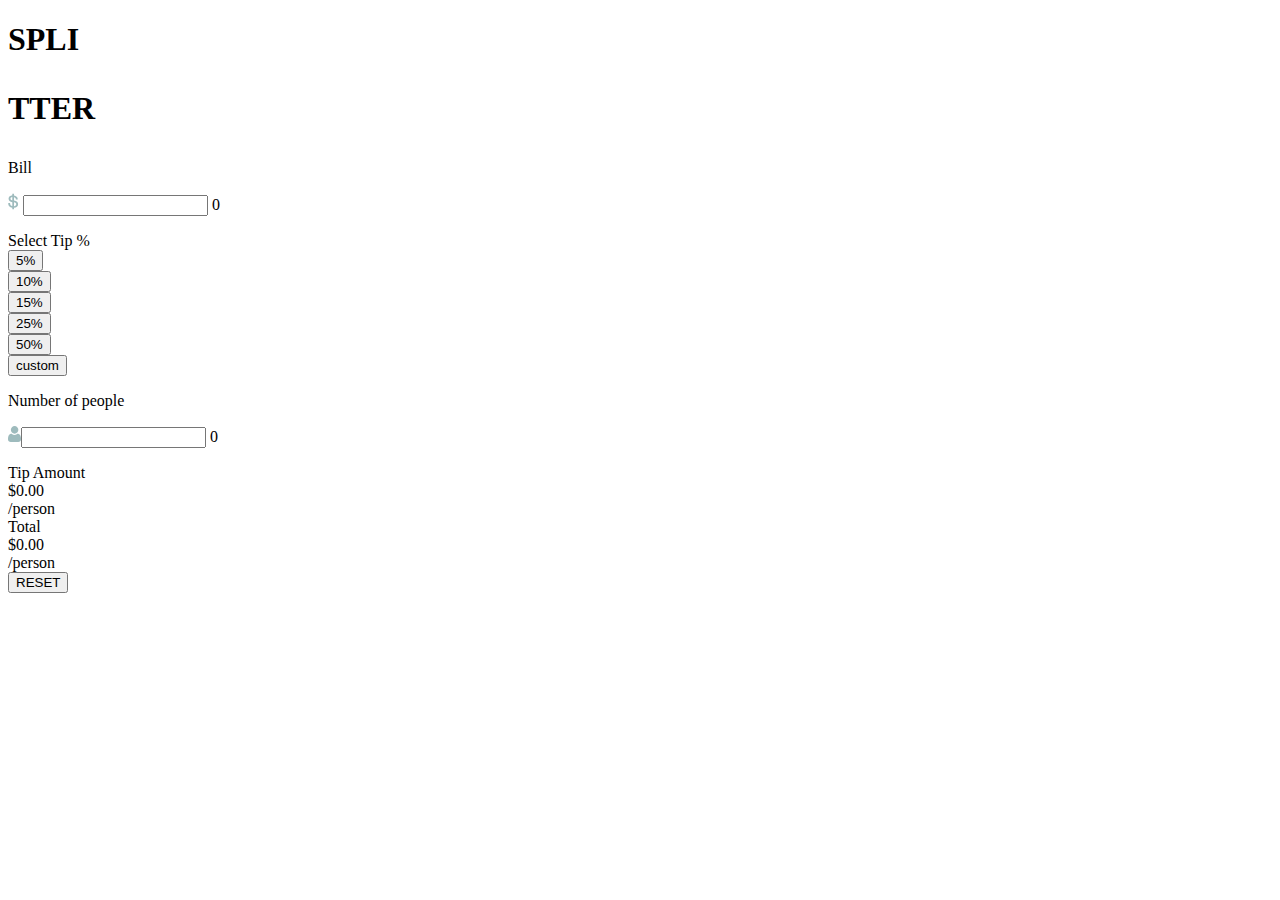
==== index.html @ 5f4f2f0f "change index.html" ====
<!DOCTYPE html>
<html lang="en">
<head>
    <meta charset="UTF-8">
    <meta http-equiv="X-UA-Compatible" content="IE=edge">
    <meta name="viewport" content="width=device-width, initial-scale=1.0">
    <link rel="stylesheet" href="style.css">
    <link rel="preconnect" href="https://fonts.googleapis.com">
<link rel="preconnect" href="https://fonts.gstatic.com" crossorigin>
<link href="https://fonts.googleapis.com/css2?family=Space+Mono:ital,wght@1,700&display=swap" rel="stylesheet">
 <title>Document</title>

</head>
<body>
    <h1>SPLI<p>TTER</p></h1>
    <div class="container">
       <div class="container-bill">
        <div class="bill"> Bill
        <p class="bill-style"> <span class="design"><svg xmlns="http://www.w3.org/2000/svg" width="11" height="17"><path fill="#9EBBBD" d="M6.016 16.328v-1.464c1.232-.08 2.22-.444 2.964-1.092.744-.648 1.116-1.508 1.116-2.58v-.144c0-.992-.348-1.772-1.044-2.34-.696-.568-1.708-.932-3.036-1.092V4.184c.56.144 1.012.4 1.356.768.344.368.516.816.516 1.344v.288h1.824v-.432c0-.448-.088-.876-.264-1.284a3.783 3.783 0 00-.744-1.116A4.251 4.251 0 007.54 2.9a5.324 5.324 0 00-1.524-.492V.872H4.288V2.36a5.532 5.532 0 00-1.416.324c-.448.168-.84.392-1.176.672-.336.28-.604.616-.804 1.008-.2.392-.3.844-.3 1.356v.144c0 .96.316 1.708.948 2.244.632.536 1.548.884 2.748 1.044v3.912c-.704-.16-1.248-.472-1.632-.936-.384-.464-.576-1.08-.576-1.848v-.288H.256v.576c0 .464.08.924.24 1.38.16.456.404.88.732 1.272.328.392.744.728 1.248 1.008s1.108.476 1.812.588v1.512h1.728zM4.288 7.424c-.688-.128-1.164-.332-1.428-.612-.264-.28-.396-.644-.396-1.092 0-.464.176-.832.528-1.104.352-.272.784-.448 1.296-.528v3.336zm1.728 5.712V9.344c.768.128 1.328.328 1.68.6.352.272.528.688.528 1.248 0 .544-.196.984-.588 1.32-.392.336-.932.544-1.62.624z"/></svg></span>
    <input type="number" name="" id="container-bill2" > <span class="design2">0</span></div>
        </p>
            <div class="bill-style2"> Select  Tip %</div>
            <div> <button class="button1">5%</button></div>
            <div><button class="button2">10%</button></div>
            <div><button class="button3" >15%</button></div>
            <div><button class="button4" >25%</button></div>
            <div><button class="button5" >50%</button></div>
            <div><button class="button6" >custom</button></div>
            <div class="o"></div>
            <div class="container-button-2">
                <p class="y">Number of people
            <div> <span><svg xmlns="http://www.w3.org/2000/svg" width="13" class="img" height="16"><path fill="#9EBBBD" d="M9.573 7.729c.406 0 .784.07 1.126.209.342.14.639.33.881.569.232.227.438.503.614.82a5.1 5.1 0 01.407.949c.097.312.178.654.242 1.016.062.359.105.699.126 1.011.02.307.031.624.031.945 0 .836-.259 1.512-.768 2.01-.504.492-1.17.742-1.98.742H2.748c-.81 0-1.477-.25-1.98-.742C.259 14.76 0 14.084 0 13.248c0-.322.01-.64.032-.945.02-.312.063-.652.126-1.01.063-.363.144-.705.242-1.017.1-.323.238-.643.407-.948.176-.318.382-.594.613-.821.243-.238.54-.43.882-.57.342-.138.72-.208 1.125-.208.16 0 .313.067.61.265.183.123.397.264.636.421.204.134.48.259.822.372.333.11.671.167 1.005.167a3.19 3.19 0 001.006-.167c.341-.113.618-.238.822-.372l.636-.42c.296-.2.45-.266.61-.266zM6.598 0C7.63 0 8.522.38 9.252 1.129s1.1 1.666 1.1 2.724c0 1.06-.37 1.976-1.1 2.725-.73.75-1.623 1.13-2.654 1.13-1.03 0-1.924-.38-2.653-1.13-.73-.749-1.1-1.666-1.1-2.725 0-1.058.37-1.975 1.1-2.724C4.675.379 5.567 0 6.598 0z"/></svg></span><input type="number"  id="bill2">
                <span class="img2">0</span></p>
            </div>
            </div>
       </div>
    <div class="container-bill-2">
        
        <div class="t2">Tip Amount </div> <div class="span">$0.00</div> <div class="person2">/<span class="a"></span>person</div>
       
       <div class="container-2-input">
        
   
        <div class="t1">Total</div> <div class="span2">$0.00</div> <div class="person1">/<span class="a"></span>person</div>
       </div>
       <div> <button class="btn7">RESET</button></div>
       </div>
       </p>
    </div>
   </div>
 </div>

    </div>
</body>
</html>
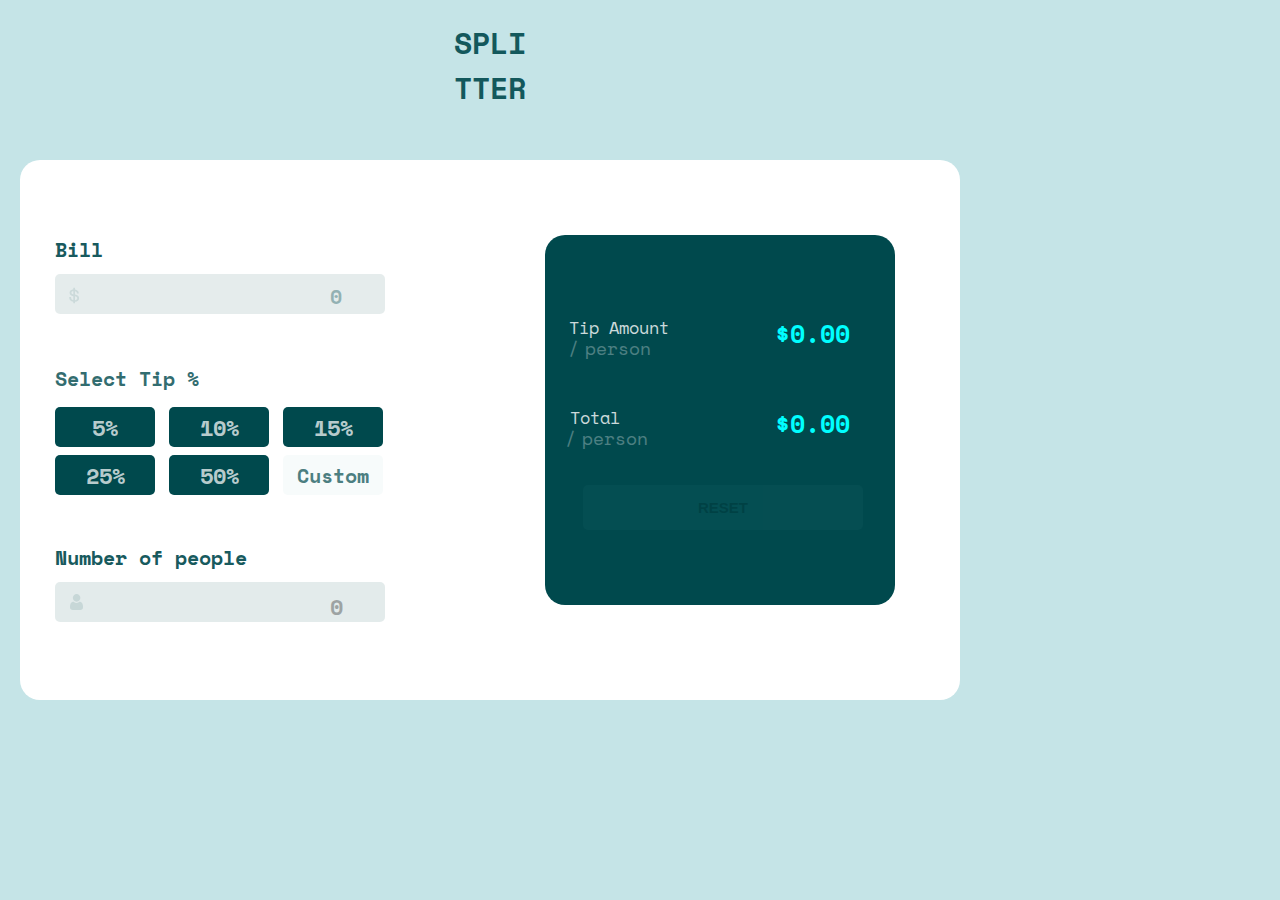
==== commit 302c2442: "commit message" ====
--- a/index.html
+++ b/index.html
@@ -4,19 +4,18 @@
     <meta charset="UTF-8">
     <meta http-equiv="X-UA-Compatible" content="IE=edge">
     <meta name="viewport" content="width=device-width, initial-scale=1.0">
-    <link rel="stylesheet" href="style.css">
+    <link rel="stylesheet" href="./style.css">
     <link rel="preconnect" href="https://fonts.googleapis.com">
 <link rel="preconnect" href="https://fonts.gstatic.com" crossorigin>
 <link href="https://fonts.googleapis.com/css2?family=Space+Mono:ital,wght@1,700&display=swap" rel="stylesheet">
  <title>Document</title>
-
 </head>
 <body>
-    <h1>SPLI<p>TTER</p></h1>
+    <h1>SPLI<p>TTER</p></h1> 
     <div class="container">
        <div class="container-bill">
         <div class="bill"> Bill
-        <p class="bill-style"> <span class="design"><svg xmlns="http://www.w3.org/2000/svg" width="11" height="17"><path fill="#9EBBBD" d="M6.016 16.328v-1.464c1.232-.08 2.22-.444 2.964-1.092.744-.648 1.116-1.508 1.116-2.58v-.144c0-.992-.348-1.772-1.044-2.34-.696-.568-1.708-.932-3.036-1.092V4.184c.56.144 1.012.4 1.356.768.344.368.516.816.516 1.344v.288h1.824v-.432c0-.448-.088-.876-.264-1.284a3.783 3.783 0 00-.744-1.116A4.251 4.251 0 007.54 2.9a5.324 5.324 0 00-1.524-.492V.872H4.288V2.36a5.532 5.532 0 00-1.416.324c-.448.168-.84.392-1.176.672-.336.28-.604.616-.804 1.008-.2.392-.3.844-.3 1.356v.144c0 .96.316 1.708.948 2.244.632.536 1.548.884 2.748 1.044v3.912c-.704-.16-1.248-.472-1.632-.936-.384-.464-.576-1.08-.576-1.848v-.288H.256v.576c0 .464.08.924.24 1.38.16.456.404.88.732 1.272.328.392.744.728 1.248 1.008s1.108.476 1.812.588v1.512h1.728zM4.288 7.424c-.688-.128-1.164-.332-1.428-.612-.264-.28-.396-.644-.396-1.092 0-.464.176-.832.528-1.104.352-.272.784-.448 1.296-.528v3.336zm1.728 5.712V9.344c.768.128 1.328.328 1.68.6.352.272.528.688.528 1.248 0 .544-.196.984-.588 1.32-.392.336-.932.544-1.62.624z"/></svg></span>
+        <p> <span class="design"><svg xmlns="http://www.w3.org/2000/svg" width="11" height="17"><path fill="#9EBBBD" d="M6.016 16.328v-1.464c1.232-.08 2.22-.444 2.964-1.092.744-.648 1.116-1.508 1.116-2.58v-.144c0-.992-.348-1.772-1.044-2.34-.696-.568-1.708-.932-3.036-1.092V4.184c.56.144 1.012.4 1.356.768.344.368.516.816.516 1.344v.288h1.824v-.432c0-.448-.088-.876-.264-1.284a3.783 3.783 0 00-.744-1.116A4.251 4.251 0 007.54 2.9a5.324 5.324 0 00-1.524-.492V.872H4.288V2.36a5.532 5.532 0 00-1.416.324c-.448.168-.84.392-1.176.672-.336.28-.604.616-.804 1.008-.2.392-.3.844-.3 1.356v.144c0 .96.316 1.708.948 2.244.632.536 1.548.884 2.748 1.044v3.912c-.704-.16-1.248-.472-1.632-.936-.384-.464-.576-1.08-.576-1.848v-.288H.256v.576c0 .464.08.924.24 1.38.16.456.404.88.732 1.272.328.392.744.728 1.248 1.008s1.108.476 1.812.588v1.512h1.728zM4.288 7.424c-.688-.128-1.164-.332-1.428-.612-.264-.28-.396-.644-.396-1.092 0-.464.176-.832.528-1.104.352-.272.784-.448 1.296-.528v3.336zm1.728 5.712V9.344c.768.128 1.328.328 1.68.6.352.272.528.688.528 1.248 0 .544-.196.984-.588 1.32-.392.336-.932.544-1.62.624z"/></svg></span>
     <input type="number" name="" id="container-bill2" > <span class="design2">0</span></div>
         </p>
             <div class="bill-style2"> Select  Tip %</div>
@@ -26,11 +25,11 @@
             <div><button class="button4" >25%</button></div>
             <div><button class="button5" >50%</button></div>
             <div><button class="button6" >custom</button></div>
-            <div class="o"></div>
+            
             <div class="container-button-2">
                 <p class="y">Number of people
             <div> <span><svg xmlns="http://www.w3.org/2000/svg" width="13" class="img" height="16"><path fill="#9EBBBD" d="M9.573 7.729c.406 0 .784.07 1.126.209.342.14.639.33.881.569.232.227.438.503.614.82a5.1 5.1 0 01.407.949c.097.312.178.654.242 1.016.062.359.105.699.126 1.011.02.307.031.624.031.945 0 .836-.259 1.512-.768 2.01-.504.492-1.17.742-1.98.742H2.748c-.81 0-1.477-.25-1.98-.742C.259 14.76 0 14.084 0 13.248c0-.322.01-.64.032-.945.02-.312.063-.652.126-1.01.063-.363.144-.705.242-1.017.1-.323.238-.643.407-.948.176-.318.382-.594.613-.821.243-.238.54-.43.882-.57.342-.138.72-.208 1.125-.208.16 0 .313.067.61.265.183.123.397.264.636.421.204.134.48.259.822.372.333.11.671.167 1.005.167a3.19 3.19 0 001.006-.167c.341-.113.618-.238.822-.372l.636-.42c.296-.2.45-.266.61-.266zM6.598 0C7.63 0 8.522.38 9.252 1.129s1.1 1.666 1.1 2.724c0 1.06-.37 1.976-1.1 2.725-.73.75-1.623 1.13-2.654 1.13-1.03 0-1.924-.38-2.653-1.13-.73-.749-1.1-1.666-1.1-2.725 0-1.058.37-1.975 1.1-2.724C4.675.379 5.567 0 6.598 0z"/></svg></span><input type="number"  id="bill2">
-                <span class="img2">0</span></p>
+             <span class="img2">0</span></p>
             </div>
             </div>
        </div>
--- a/style.css
+++ b/style.css
@@ -0,0 +1,612 @@
+*{padding: 0;
+    margin: 0;
+}
+#container-bill2:focus,#bill2:focus{
+  
+    border: 3.5px solid hsl(180, 100%, 50%);
+    background-color:white;
+    color: hsl(183, 100%, 15%);
+    opacity: 100%;
+    
+}
+.button5:hover,.btn7:hover,.button6:hover,.button1:hover,.button2:hover,.button3:hover,.button4:hover{
+    background-color: hsl(180, 100%, 50%);
+    color:hsl(183, 100%, 15%);}
+
+#bill2[type=number]::-webkit-inner-spin-button,
+#bill2[type=number]::-webkit-outer-spin-button {
+    -webkit-apperance:none ;
+    -moz-appearance: none;
+     margin: 0;}
+
+.button1:focus,.button2:focus,.button3:focus,.button4:focus,.button5:focus,.button6:focus,.btn7:focus{
+    background-color: hsl(180, 100%, 50%);
+    opacity: 100%;
+    color: hsl(183, 100%, 15%);
+    border: none;
+    display: block;
+}
+
+body{
+    
+    background-color:hsl(185, 41%, 84%);
+    width: fit-content;
+    display: block;
+    height: fit-content;
+font-Weight: 500;
+Font-size: 24px;
+font-family:'Space Mono', monospace;
+padding: 20px
+;}
+.container{
+background-color:white;
+width: 900px;
+display: block;
+height: 500px;
+border: none;
+margin:0 auto;
+border-radius: 20px;
+padding: 20px;}   
+                          
+.container-bill{
+height: 500px;
+
+border: none;
+margin: 0 auto;
+width: 400px;
+padding: 5px;
+border-radius: 20px;
+display:inline-block;  
+position: relative;}
+
+   
+#bill2   {
+
+
+    position: relative;
+    height: 40px;
+    width: 330px;
+    font-weight: 900;
+    font-size: 24px;
+    text-align: end;
+    color: hsl(183, 100%, 15%);
+    border-radius: 5px;
+                background-color:hsla(180, 15%, 78%, 0.423) ;
+                border: none;
+                outline: none;  
+          
+          
+    }  
+#container-bill2{
+position: relative;
+height: 40px;
+font-weight: 900;
+font-size: 24px;
+text-align: end;
+color: hsl(183, 100%, 15%);
+border-radius: 5px;
+            width: 330px;
+            margin-top: 10px;
+            background-color:hsla(180, 15%, 78%, 0.423) ;
+            border: none;
+            outline: none;  
+      
+      
+}
+          
+    
+h1{
+    margin-bottom: 50px;
+    font-weight: 600;
+    text-align: center;
+    opacity: 90%;
+    color: hsl(183, 100%, 15%);
+    font-size: 30px;
+}
+.img{
+    position: absolute;
+    margin-top: 12px;
+    opacity: 50%;
+    left:15px;
+}
+.img2{position: absolute;
+left:275px;
+font-weight: 900;
+font-size: 22px;
+margin-top: 8px;
+opacity: 30%;}
+
+.design{
+position: absolute;
+margin-top:18px;
+left: 29px;
+opacity: 50%;
+}
+.design2{
+position: absolute;
+left: 290px;
+margin-top: 18px;
+opacity: 40%;
+}
+
+
+.bill-style2{
+margin-top: 50px;
+margin-left: 10px;
+    margin-bottom: 10px;
+    font-weight: bolder;
+    opacity: 80%;
+    color:  hsl(183, 100%, 15%);
+    font-size:20px ;
+}
+
+.bill{
+    margin-top: 50px;
+    margin-left: 10px;
+    font-size: 20px;
+    font-weight: 900;
+    opacity: 90%;
+    color:  hsl(183, 100%, 15%);
+}
+
+.button1, .button2{
+margin: 4px;
+float: left;
+width: 100px;
+position: relative;
+margin-left: 10px;
+height: 40px;
+font-size: 22px;
+font-weight: 900;
+font-family: 'Space Mono', monospace;
+background:hsl(183, 100%, 15%);
+color: rgba(255, 255, 255, 0.736);
+border: none;
+border-radius: 5px;
+
+}
+.button3{margin: 4px;
+width: 100px;
+float: left;
+margin-left: 10px;
+height:40px;
+font-size: 22px;
+font-weight: 900;
+font-family: 'Space Mono', monospace;
+background:hsl(183, 100%, 15%);
+color: rgba(255, 255, 255, 0.736); 
+border: none;
+border-radius: 5px;
+
+}
+.button4,.button5,.button6{
+margin: 4px;
+      margin-left: 10px;            
+width: 100px;
+float: left;
+height: 40px;
+font-size: 22px;
+font-weight: 900;
+font-family: 'Space Mono', monospace;
+background:hsl(183, 100%, 15%);
+color:rgba(255, 255, 255, 0.736);
+border: none;
+border-radius: 5px;}
+
+.button6{
+background-color:hsl(189, 41%, 97%)  ;
+
+color:hsl(183, 100%, 15%);
+font-size: 20px;
+opacity: 70%;
+font-weight: 600;
+text-transform: capitalize;}
+
+.container-button-2{
+margin-left: 10px;
+    position: relative;
+    margin-top: 150px;}
+    
+.y{
+ color:  hsl(183, 100%, 15%);
+font-size: 20px;
+margin-bottom: 10px;
+font-weight: 900;
+opacity: 90%;
+}
+.container-bill-2{
+    border: none; 
+margin: 0 auto; 
+height: 370px;
+background:hsl(183, 100%, 15%);
+color: white;
+position:relative;
+bottom:455px;
+left:230px; 
+text-align: center;
+width: 350px;
+border-radius: 20px;
+
+
+}
+.span{
+    margin-left: 260px;
+    display: block;
+    font-size: 25px;
+    left: -30px;
+    font-weight: 900;
+position: absolute;
+margin-top: 170px;
+    color:hsl(180, 100%, 50%);
+}
+
+.span2{
+   
+    display: block;
+    font-size: 25px;
+    font-weight: 900;
+position: absolute;
+left: 230px;
+margin-top: 80px;
+    color:hsl(180, 100%, 50%);
+
+}
+.t1{position: absolute;
+top:170px;
+   left:25px;
+   opacity: 80%;
+    font-size: 17px;
+    
+
+}
+.t2{position: absolute;
+   top:80px;
+   left:24px;
+   opacity: 80%;
+font-size: 17px;
+}
+
+.person1{
+    position: absolute;
+    margin-top: 190px;
+    left:20px;
+    font-size: 18px;
+    font-weight: 400;
+    opacity: 30%;
+    
+}
+.person2{
+    position: absolute;
+font-size: 18px;
+font-weight: 400;
+left:23px;
+margin-top: 100px;
+opacity: 30%;
+}
+.btn7{
+    position: absolute;
+    width:280px;
+    font-weight: bold;
+
+    height: 45px;
+    background-color:hsl(183, 47%, 34%); 
+    border: none;
+    border-radius: 5px;
+   left:38px;
+   margin-top:250px;
+    font-size: 15px;
+    opacity: 10%;
+    }
+.a{
+    margin: 3px;
+}
+
+
+@media all and (max-width:500px){
+    *{
+        box-sizing: border-box;
+        padding: 0;
+        margin:0 ;
+    }
+    
+    .button1:focus,.button2:focus,.button3:focus,.button4:focus,.btn7:focus,.button5:focus,.button6:focus{
+        background-color: hsl(180, 100%, 50%);
+        opacity: 100%;
+        color: hsl(183, 100%, 15%);
+        border: none;
+    }
+    .button5:hover,.btn7:hover,.button6:hover,.button1:hover,.button2:hover,.button3:hover,.button4:hover{
+        background-color: hsl(180, 100%, 50%);
+        display: block !important;
+        color:hsl(183, 100%, 15%);
+        pointer-events: all !important;
+    }
+
+    body{
+   height:900px;  
+   width: fit-content;
+background-color:hsl(185, 41%, 84%);
+  font-Weight: 500;
+Font-size: 24px;
+font-family:'Space Mono', monospace;}
+
+
+.container{
+background-color:white;
+width: 350px;
+position: relative;               
+height: 800px;
+border: none;
+padding-left: 9px;
+padding-top: 20px;
+border-radius: 20px;
+}
+.container-bill{
+    width: 320px;
+    height: 450px;
+}
+#container-bill2{  
+  position: relative;
+height: 40px;
+top: 5px;
+left:9px;
+font-weight: 900;
+font-size: 24px;
+text-align: end;
+color: hsl(183, 100%, 15%);
+border-radius: 5px;
+            width: 282px;
+            margin: auto;
+            background-color:hsla(180, 15%, 78%, 0.423) ;
+            border: none;
+            outline: none;   
+                  
+}
+.y{
+    position: relative;
+margin-left: -7px;
+width:300px;
+}
+
+
+h1{margin-bottom: 18px;
+    font-weight: 900;
+    text-align: center;
+    opacity: 80%;
+    color: hsl(183, 100%, 15%);
+    font-size: 25px;
+
+}
+#bill2{
+     position:relative;
+height: 40px;
+
+width: 282px;
+outline: none;
+text-align: end;
+font-weight: 900;
+left:-2px;
+font-size: 24px;
+color:hsl(183,100%,15%);
+border-radius: 5px;
+ background-color:hsla(180, 15%, 78%, 0.423) ;
+}
+
+.container-bill-2{
+    border: none;
+margin: 0 auto; 
+height: 280px;
+background:hsl(183, 100%, 15%);
+color: white;
+position: relative;
+top:30px;
+left:2px;
+text-align: center;
+width: 280px;
+border-radius: 15px;}
+
+.bill-style2{
+    margin-left: 5px;
+    margin-bottom: 6px;
+    margin-top: 30px;
+}
+.bill{
+    margin-left: 5px;
+    font-size: 20px;
+
+opacity: 70%;
+color: hsl(183, 100%, 15%);}
+
+
+.bill-style2,.container-button-2{
+    font-weight: bolder;
+    opacity: 70%;
+    color:  hsl(183, 100%, 15%);
+    font-size:20px ;
+}
+.button1{
+
+    left:10px;
+    width: 130px;
+    top:180px;
+position: absolute;
+align-content: center;
+flex-wrap: wrap;
+justify-content: center;
+   position: absolute;
+    font-family: 'Space Mono', monospace;
+    background:hsl(183, 100%, 15%);
+    color: rgba(255, 255, 255, 0.736);
+    
+    
+    }
+.button2{
+    left:160px;
+width: 130px;
+top:180px;
+position: absolute;
+align-content: center;
+flex-wrap: wrap;
+justify-content: center;
+font-family: 'Space Mono', monospace;
+background:hsl(183, 100%, 15%);
+color: rgba(255, 255, 255, 0.736);
+
+
+}
+.button3{
+    left:10px;
+    top:240px;
+    width: 130px;
+
+position: absolute;
+align-content: center;
+flex-wrap: wrap;
+justify-content: center;
+    position: absolute;
+    font-family: 'Space Mono', monospace;
+    background:hsl(183, 100%, 15%);
+    color: rgba(255, 255, 255, 0.736); 
+   
+
+}
+.button4{
+    left:160px;
+    top:240px;
+    width: 130px;
+position: absolute;
+align-content: center;
+flex-wrap: wrap;
+justify-content: center;
+position: absolute;
+font-family: 'Space Mono', monospace;
+background:hsl(183, 100%, 15%);
+color: rgba(255, 255, 255, 0.736); 
+
+
+}
+.button5{
+   top:300px; 
+   left:10px ;
+   width: 130px;
+    position: absolute;
+    align-content: center;
+    flex-wrap: wrap;
+
+    justify-content: center;
+position: absolute;
+font-family: 'Space Mono', monospace;
+background:hsl(183, 100%, 15%);
+color:rgba(255, 255, 255, 0.736);
+}
+
+
+.button6{
+width: 130px;
+    left:160px;
+    top:300px;
+position: absolute;
+align-content: center;
+flex-wrap: wrap;
+justify-content: center;
+background-color:hsla(197, 51%, 48%, 0.104);
+color:hsl(183, 100%, 15%);
+position: absolute;
+}
+
+.container-button-2{
+    
+    position: relative;
+    padding: 10px;
+    box-sizing: content-box;
+    right: 25px;
+    
+    height: 66px;
+    width: 282px;
+    padding-left: 30px;
+  top: 40px;
+    }
+
+    .img{
+        position: absolute;
+        margin-top:8px;
+        left:43px;
+    }
+    .img2{position: absolute;
+    left:268px;
+margin-top: 8px;
+opacity: 50%;}
+
+.design{
+    position: absolute;
+    margin-top:12px;
+    left: 35px;
+    opacity: 50%;
+}
+.design2{
+    position: absolute;
+    left: 260px;
+    margin-top: 12px;
+    opacity: 40%;
+}
+
+.t1{position: absolute;
+    left:15px;
+    font-size: 25px;
+    margin-top:-40px;
+    font-size: 20px;
+    
+
+}
+.t2{position: absolute;
+    left: 15px;
+    margin-top: -25px;
+font-size: 20px;
+}
+
+.span{
+    position: absolute;
+    left:-70px;
+    font-size: 25px;
+    margin-top: 140px;
+     color:hsl(180, 100%, 50%);}
+.person1{
+    position: absolute;
+    margin-top: 150px;
+    left: 20px;
+    font-size: 18px;
+    font-weight: 400;
+    opacity: 30%;
+    
+}.person2{
+    position: absolute;
+margin-top: 80px;
+left: 19px;
+font-size: 18px;
+font-weight: 400;
+opacity: 30%;
+}
+.span2{
+    margin-top: 60px; 
+    font-size: 25px;
+    position: absolute;
+    left:190px;
+    color:hsl(180, 100%, 50%);
+
+}
+
+.btn7{
+    position: absolute;
+    width:250px;
+    height: 50px;
+    background-color:hsl(183, 47%, 34%); 
+    border: none;
+    outline: none;
+    border-radius: 5px;
+   left:20px;
+   margin-top: 200px;
+    font-size: 15px;
+    opacity: 10%;}
+
+.a{margin: 3px;
+}}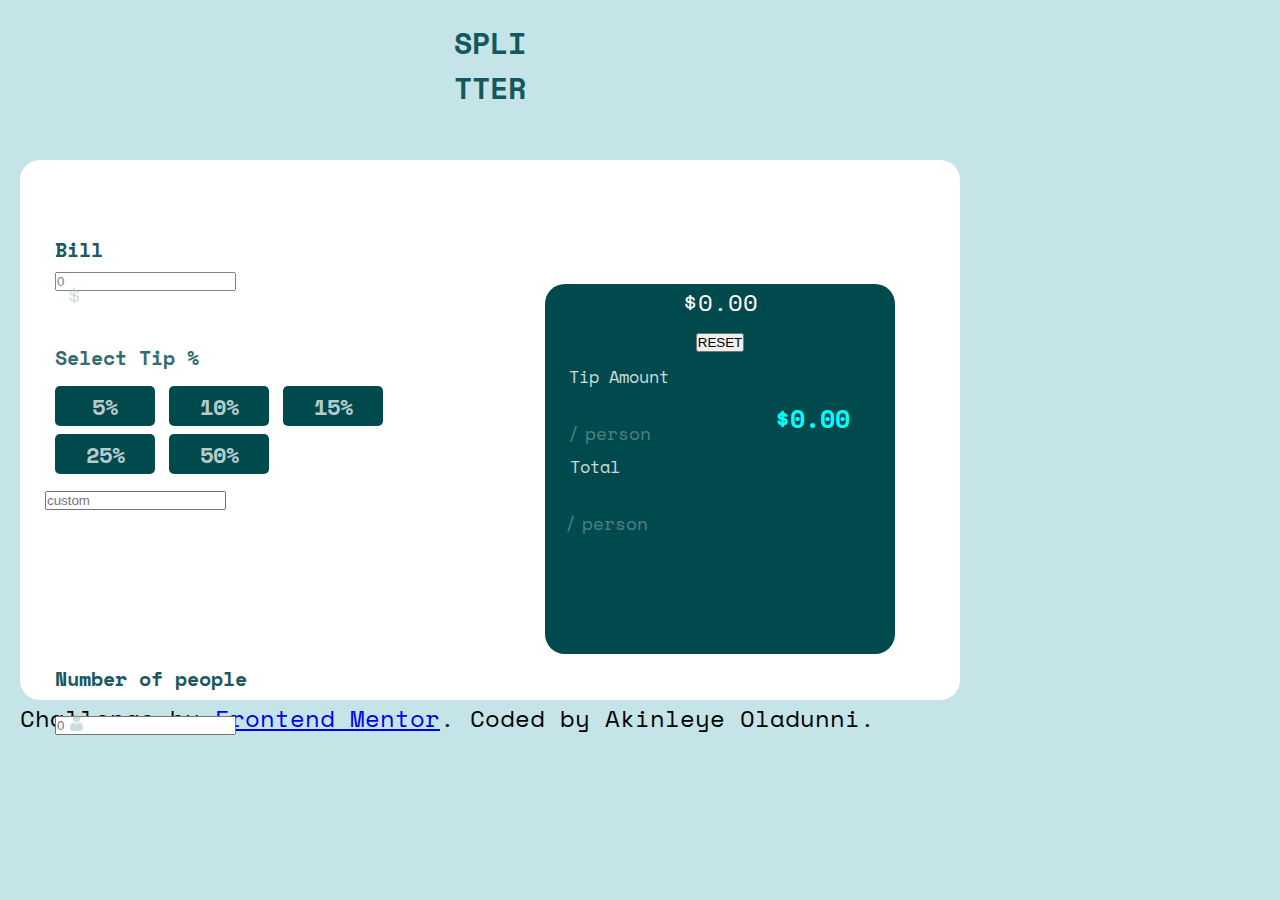
==== commit 658db48a: "update index.html" ====
--- a/index.html
+++ b/index.html
@@ -8,6 +8,7 @@
     <link rel="preconnect" href="https://fonts.googleapis.com">
 <link rel="preconnect" href="https://fonts.gstatic.com" crossorigin>
 <link href="https://fonts.googleapis.com/css2?family=Space+Mono:ital,wght@1,700&display=swap" rel="stylesheet">
+
  <title>Document</title>
 </head>
 <body>
@@ -15,40 +16,47 @@
     <div class="container">
        <div class="container-bill">
         <div class="bill"> Bill
-        <p> <span class="design"><svg xmlns="http://www.w3.org/2000/svg" width="11" height="17"><path fill="#9EBBBD" d="M6.016 16.328v-1.464c1.232-.08 2.22-.444 2.964-1.092.744-.648 1.116-1.508 1.116-2.58v-.144c0-.992-.348-1.772-1.044-2.34-.696-.568-1.708-.932-3.036-1.092V4.184c.56.144 1.012.4 1.356.768.344.368.516.816.516 1.344v.288h1.824v-.432c0-.448-.088-.876-.264-1.284a3.783 3.783 0 00-.744-1.116A4.251 4.251 0 007.54 2.9a5.324 5.324 0 00-1.524-.492V.872H4.288V2.36a5.532 5.532 0 00-1.416.324c-.448.168-.84.392-1.176.672-.336.28-.604.616-.804 1.008-.2.392-.3.844-.3 1.356v.144c0 .96.316 1.708.948 2.244.632.536 1.548.884 2.748 1.044v3.912c-.704-.16-1.248-.472-1.632-.936-.384-.464-.576-1.08-.576-1.848v-.288H.256v.576c0 .464.08.924.24 1.38.16.456.404.88.732 1.272.328.392.744.728 1.248 1.008s1.108.476 1.812.588v1.512h1.728zM4.288 7.424c-.688-.128-1.164-.332-1.428-.612-.264-.28-.396-.644-.396-1.092 0-.464.176-.832.528-1.104.352-.272.784-.448 1.296-.528v3.336zm1.728 5.712V9.344c.768.128 1.328.328 1.68.6.352.272.528.688.528 1.248 0 .544-.196.984-.588 1.32-.392.336-.932.544-1.62.624z"/></svg></span>
-    <input type="number" name="" id="container-bill2" > <span class="design2">0</span></div>
+      <p> <span class="design"><svg xmlns="http://www.w3.org/2000/svg" width="11" height="17"><path fill="#9EBBBD" d="M6.016 16.328v-1.464c1.232-.08 2.22-.444 2.964-1.092.744-.648 1.116-1.508 1.116-2.58v-.144c0-.992-.348-1.772-1.044-2.34-.696-.568-1.708-.932-3.036-1.092V4.184c.56.144 1.012.4 1.356.768.344.368.516.816.516 1.344v.288h1.824v-.432c0-.448-.088-.876-.264-1.284a3.783 3.783 0 00-.744-1.116A4.251 4.251 0 007.54 2.9a5.324 5.324 0 00-1.524-.492V.872H4.288V2.36a5.532 5.532 0 00-1.416.324c-.448.168-.84.392-1.176.672-.336.28-.604.616-.804 1.008-.2.392-.3.844-.3 1.356v.144c0 .96.316 1.708.948 2.244.632.536 1.548.884 2.748 1.044v3.912c-.704-.16-1.248-.472-1.632-.936-.384-.464-.576-1.08-.576-1.848v-.288H.256v.576c0 .464.08.924.24 1.38.16.456.404.88.732 1.272.328.392.744.728 1.248 1.008s1.108.476 1.812.588v1.512h1.728zM4.288 7.424c-.688-.128-1.164-.332-1.428-.612-.264-.28-.396-.644-.396-1.092 0-.464.176-.832.528-1.104.352-.272.784-.448 1.296-.528v3.336zm1.728 5.712V9.344c.768.128 1.328.328 1.68.6.352.272.528.688.528 1.248 0 .544-.196.984-.588 1.32-.392.336-.932.544-1.62.624z"/></svg></span>
+    <input type="number" name="Bill-input" id="bill" aria-label="bill" placeholder="0" min="1"> </div>
         </p>
-            <div class="bill-style2"> Select  Tip %</div>
+            <h3 class="bill-style2"> Select  Tip %</h3>
+            <div class="cl-tips">
             <div> <button class="button1">5%</button></div>
             <div><button class="button2">10%</button></div>
             <div><button class="button3" >15%</button></div>
             <div><button class="button4" >25%</button></div>
             <div><button class="button5" >50%</button></div>
-            <div><button class="button6" >custom</button></div>
-            
+            <div> <input type="number"  class="custom" id="custom" placeholder="custom"></div>
+            </div>
             <div class="container-button-2">
                 <p class="y">Number of people
-            <div> <span><svg xmlns="http://www.w3.org/2000/svg" width="13" class="img" height="16"><path fill="#9EBBBD" d="M9.573 7.729c.406 0 .784.07 1.126.209.342.14.639.33.881.569.232.227.438.503.614.82a5.1 5.1 0 01.407.949c.097.312.178.654.242 1.016.062.359.105.699.126 1.011.02.307.031.624.031.945 0 .836-.259 1.512-.768 2.01-.504.492-1.17.742-1.98.742H2.748c-.81 0-1.477-.25-1.98-.742C.259 14.76 0 14.084 0 13.248c0-.322.01-.64.032-.945.02-.312.063-.652.126-1.01.063-.363.144-.705.242-1.017.1-.323.238-.643.407-.948.176-.318.382-.594.613-.821.243-.238.54-.43.882-.57.342-.138.72-.208 1.125-.208.16 0 .313.067.61.265.183.123.397.264.636.421.204.134.48.259.822.372.333.11.671.167 1.005.167a3.19 3.19 0 001.006-.167c.341-.113.618-.238.822-.372l.636-.42c.296-.2.45-.266.61-.266zM6.598 0C7.63 0 8.522.38 9.252 1.129s1.1 1.666 1.1 2.724c0 1.06-.37 1.976-1.1 2.725-.73.75-1.623 1.13-2.654 1.13-1.03 0-1.924-.38-2.653-1.13-.73-.749-1.1-1.666-1.1-2.725 0-1.058.37-1.975 1.1-2.724C4.675.379 5.567 0 6.598 0z"/></svg></span><input type="number"  id="bill2">
-             <span class="img2">0</span></p>
+
+            <div> <span><svg xmlns="http://www.w3.org/2000/svg" width="13" class="img" height="16"><path fill="#9EBBBD" d="M9.573 7.729c.406 0 .784.07 1.126.209.342.14.639.33.881.569.232.227.438.503.614.82a5.1 5.1 0 01.407.949c.097.312.178.654.242 1.016.062.359.105.699.126 1.011.02.307.031.624.031.945 0 .836-.259 1.512-.768 2.01-.504.492-1.17.742-1.98.742H2.748c-.81 0-1.477-.25-1.98-.742C.259 14.76 0 14.084 0 13.248c0-.322.01-.64.032-.945.02-.312.063-.652.126-1.01.063-.363.144-.705.242-1.017.1-.323.238-.643.407-.948.176-.318.382-.594.613-.821.243-.238.54-.43.882-.57.342-.138.72-.208 1.125-.208.16 0 .313.067.61.265.183.123.397.264.636.421.204.134.48.259.822.372.333.11.671.167 1.005.167a3.19 3.19 0 001.006-.167c.341-.113.618-.238.822-.372l.636-.42c.296-.2.45-.266.61-.266zM6.598 0C7.63 0 8.522.38 9.252 1.129s1.1 1.666 1.1 2.724c0 1.06-.37 1.976-1.1 2.725-.73.75-1.623 1.13-2.654 1.13-1.03 0-1.924-.38-2.653-1.13-.73-.749-1.1-1.666-1.1-2.725 0-1.058.37-1.975 1.1-2.724C4.675.379 5.567 0 6.598 0z"/></svg></span><input type="number"  aria-label="number of people" min="1" placeholder="0"id="people">
+      </p>
             </div>
             </div>
        </div>
     <div class="container-bill-2">
         
-        <div class="t2">Tip Amount </div> <div class="span">$0.00</div> <div class="person2">/<span class="a"></span>person</div>
+       <div class="t2">Tip Amount </div> <div class="tip-amount" id="tip-per-person"><span>$</span>0.00</div> <div class="person2">/<span class="a"></span>person</div>
        
        <div class="container-2-input">
         
    
-        <div class="t1">Total</div> <div class="span2">$0.00</div> <div class="person1">/<span class="a"></span>person</div>
+    <div class="t1">Total</div> <div id="total-per-person"  class="span2"><span>$</span>0.00</div> <div class="person1">/<span class="a"></span>person</div>
        </div>
-       <div> <button class="btn7">RESET</button></div>
+       <div class="tip-action"><button class="tip-reset-btn" >RESET</button></div>
        </div>
        </p>
     </div>
    </div>
  </div>
 
+ <div class="attribution">
+    Challenge by <a href="https://www.frontendmentor.io?ref=challenge" target="_blank">Frontend Mentor</a>. 
+    <a>Coded by Akinleye Oladunni</a>.
+  </div>
     </div>
+    <script src="./main.js"></script>
 </body>
 </html>--- a/style.css
+++ b/style.css
@@ -408,7 +408,7 @@
 .bill-style2{
     margin-left: 5px;
     margin-bottom: 6px;
-    margin-top: 30px;
+    margin-top: 20px;
 }
 .bill{
     margin-left: 5px;
